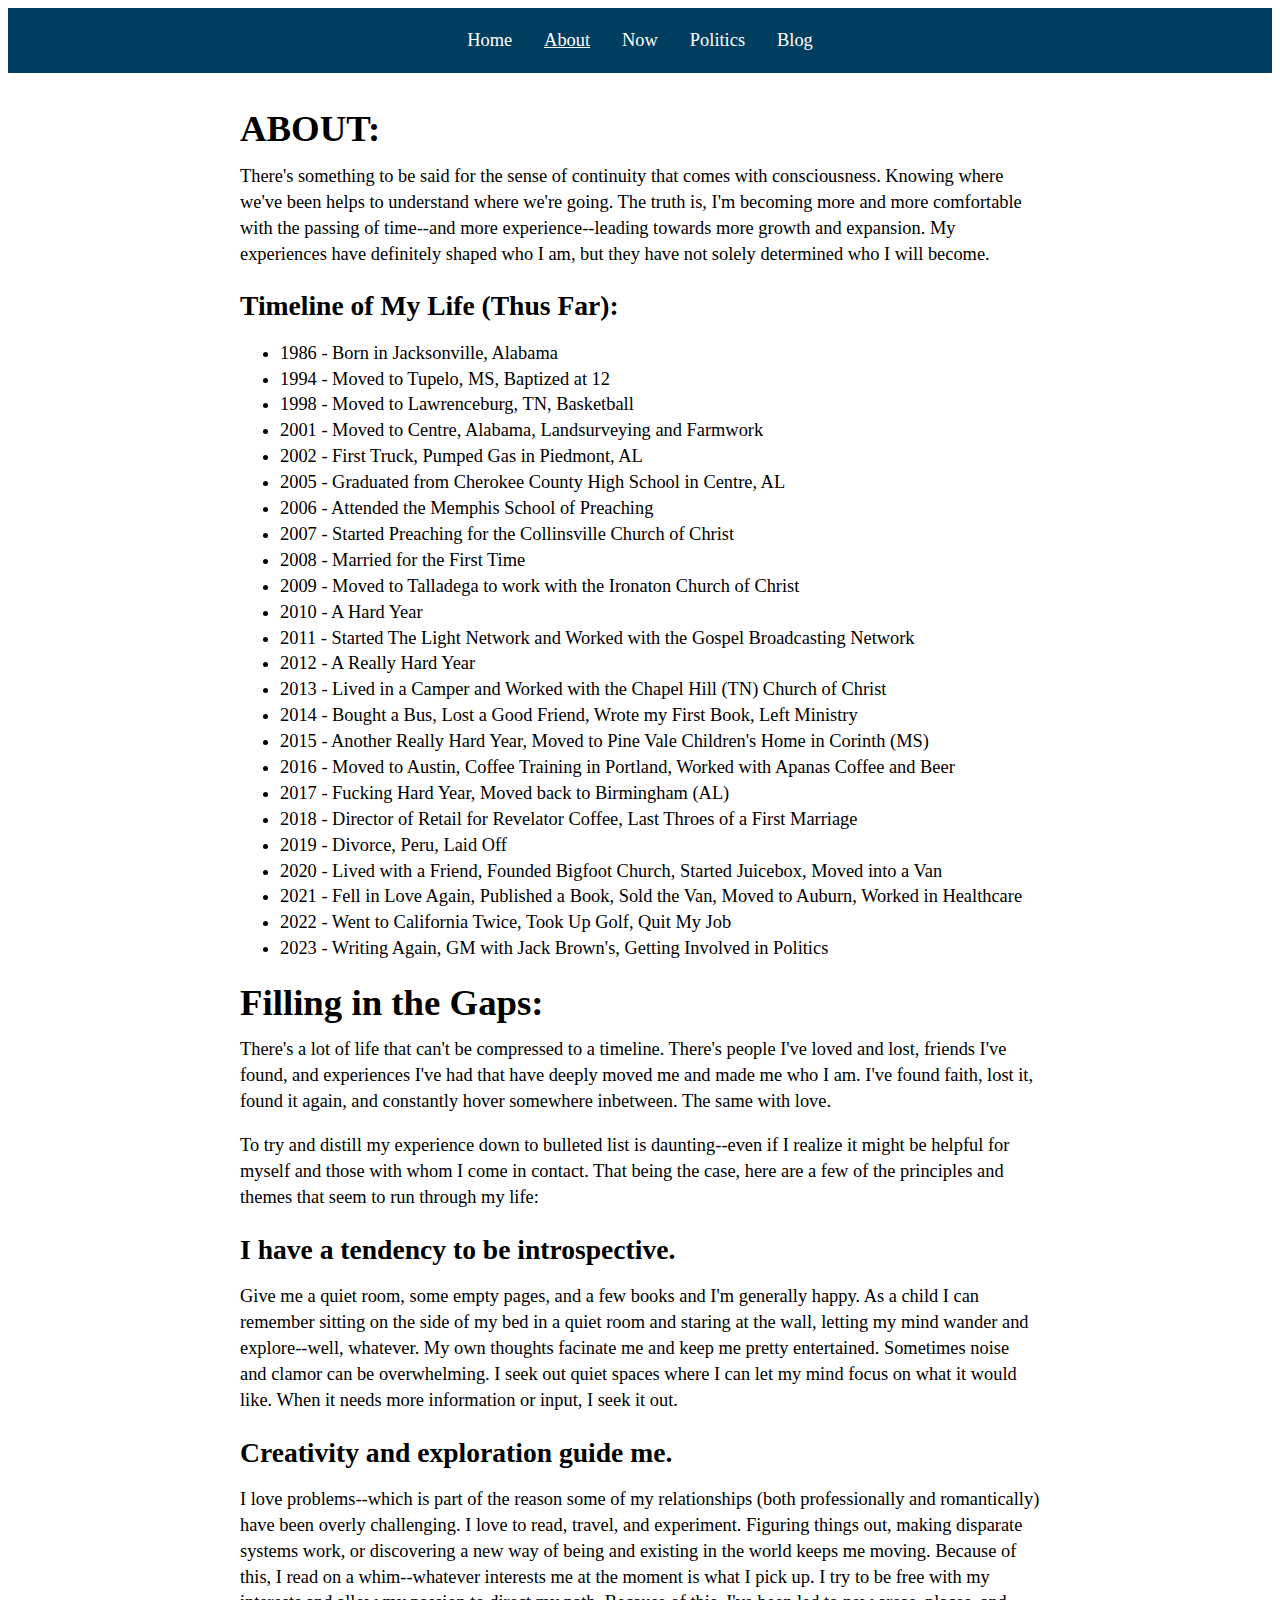
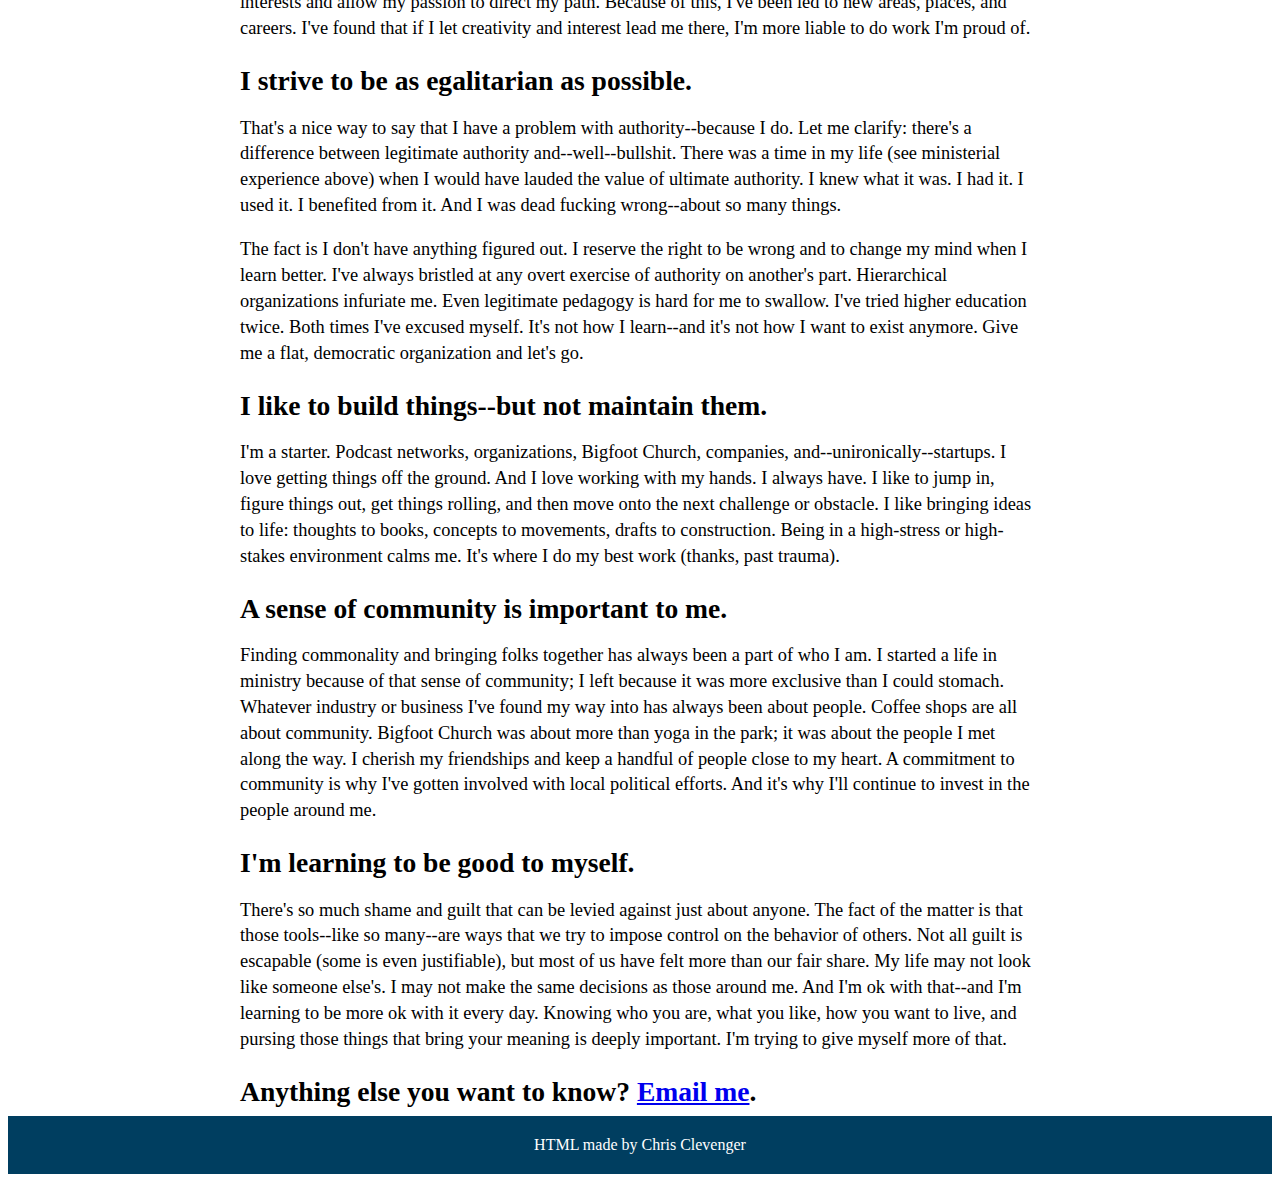
==== about.html @ 99739822 "Add initial files via upload" ====
<!DOCTYPE html>
<html lang="en">
  <head>
    <link rel="stylesheet" href="stylesheet.css">
    <meta charset="utf-8">
    <meta name="viewport" content="width=device-width, initial-scale=1">
    <title>About Chris Clevenger</title>
  </head>
  <body>
    <nav>
      <ul>
        <li><a href="/">Home</a></li>
        <li><a href="about" class="active">About</a></li>
        <li><a href="now">Now</a></li>
        <li><a href="politics">Politics</a></li>
        <li><a href="blog">Blog</a></li>
      </ul>
    </nav>
  <main><article><H1>ABOUT:</H1>
    <p>There's something to be said for the sense of continuity that comes with consciousness. Knowing where we've been helps to understand where we're going. The truth is, I'm becoming more and more comfortable with the passing of time--and more experience--leading towards more growth and expansion. My experiences have definitely shaped who I am, but they have not solely determined who I will become.</p>
    <h2>Timeline of My Life (Thus Far):</h2>
      <ul><li>1986 - Born in Jacksonville, Alabama</li>
      <li>1994 - Moved to Tupelo, MS, Baptized at 12</li>
      <li>1998 - Moved to Lawrenceburg, TN, Basketball</li>
      <li>2001 - Moved to Centre, Alabama, Landsurveying and Farmwork</li>
      <li>2002 - First Truck, Pumped Gas in Piedmont, AL</li>
      <li>2005 - Graduated from Cherokee County High School in Centre, AL</li>
      <li>2006 - Attended the Memphis School of Preaching</li>
      <li>2007 - Started Preaching for the Collinsville Church of Christ</li>
      <li>2008 - Married for the First Time</li>
      <li>2009 - Moved to Talladega to work with the Ironaton Church of Christ</li>
      <li>2010 - A Hard Year</li>
      <li>2011 - Started The Light Network and Worked with the Gospel Broadcasting Network</li>
      <li>2012 - A Really Hard Year</li>
      <li>2013 - Lived in a Camper and Worked with the Chapel Hill (TN) Church of Christ</li>
      <li>2014 - Bought a Bus, Lost a Good Friend, Wrote my First Book, Left Ministry</li>
      <li>2015 - Another Really Hard Year, Moved to Pine Vale Children's Home in Corinth (MS)</li>
      <li>2016 - Moved to Austin, Coffee Training in Portland, Worked with Apanas Coffee and Beer</li>
      <li>2017 - Fucking Hard Year, Moved back to Birmingham (AL)</li>
      <li>2018 - Director of Retail for Revelator Coffee, Last Throes of a First Marriage</li>
      <li>2019 - Divorce, Peru, Laid Off</li>
      <li>2020 - Lived with a Friend, Founded Bigfoot Church, Started Juicebox, Moved into a Van</li>
      <li>2021 - Fell in Love Again, Published a Book, Sold the Van, Moved to Auburn, Worked in Healthcare</li>
      <li>2022 - Went to California Twice, Took Up Golf, Quit My Job</li>
      <li>2023 - Writing Again, GM with Jack Brown's, Getting Involved in Politics</li></ul>
    <h1>Filling in the Gaps:</h1>
      <p>There's a lot of life that can't be compressed to a timeline. There's people I've loved and lost, friends I've found, and experiences I've had that have deeply moved me and made me who I am. I've found faith, lost it, found it again, and constantly hover somewhere inbetween. The same with love.</p>
      <p>To try and distill my experience down to bulleted list is daunting--even if I realize it might be helpful for myself and those with whom I come in contact. That being the case, here are a few of the principles and themes that seem to run through my life:</p>
      <h2>I have a tendency to be introspective.</h2>
        <p>Give me a quiet room, some empty pages, and a few books and I'm generally happy. As a child I can remember sitting on the side of my bed in a quiet room and staring at the wall, letting my mind wander and explore--well, whatever. My own thoughts facinate me and keep me pretty entertained. Sometimes noise and clamor can be overwhelming. I seek out quiet spaces where I can let my mind focus on what it would like. When it needs more information or input, I seek it out.</p>
      <h2>Creativity and exploration guide me.</h2>
        <p>I love problems--which is part of the reason some of my relationships (both professionally and romantically) have been overly challenging. I love to read, travel, and experiment. Figuring things out, making disparate systems work, or discovering a new way of being and existing in the world keeps me moving. Because of this, I read on a whim--whatever interests me at the moment is what I pick up. I try to be free with my interests and allow my passion to direct my path. Because of this, I've been led to new areas, places, and careers. I've found that if I let creativity and interest lead me there, I'm more liable to do work I'm proud of.</p>
      <h2>I strive to be as egalitarian as possible.</h2>
        <p>That's a nice way to say that I have a problem with authority--because I do. Let me clarify: there's a difference between legitimate authority and--well--bullshit. There was a time in my life (see ministerial experience above) when I would have lauded the value of ultimate authority. I knew what it was. I had it. I used it. I benefited from it. And I was dead fucking wrong--about so many things.</p><p>The fact is I don't have anything figured out. I reserve the right to be wrong and to change my mind when I learn better. I've always bristled at any overt exercise of authority on another's part. Hierarchical organizations infuriate me. Even legitimate pedagogy is hard for me to swallow. I've tried higher education twice. Both times I've excused myself. It's not how I learn--and it's not how I want to exist anymore. Give me a flat, democratic organization and let's go.</p>
      <h2>I like to build things--but not maintain them.</h2>
        <p>I'm a starter. Podcast networks, organizations, Bigfoot Church, companies, and--unironically--startups. I love getting things off the ground. And I love working with my hands. I always have. I like to jump in, figure things out, get things rolling, and then move onto the next challenge or obstacle. I like bringing ideas to life: thoughts to books, concepts to movements, drafts to construction. Being in a high-stress or high-stakes environment calms me. It's where I do my best work (thanks, past trauma). </p>
      <h2>A sense of community is important to me.</h2>
        <p>Finding commonality and bringing folks together has always been a part of who I am. I started a life in ministry because of that sense of community; I left because it was more exclusive than I could stomach. Whatever industry or business I've found my way into has always been about people. Coffee shops are all about community. Bigfoot Church was about more than yoga in the park; it was about the people I met along the way. I cherish my friendships and keep a handful of people close to my heart. A commitment to community is why I've gotten involved with local political efforts. And it's why I'll continue to invest in the people around me.</p>
      <h2>I'm learning to be good to myself.</h2>
        <p>There's so much shame and guilt that can be levied against just about anyone. The fact of the matter is that those tools--like so many--are ways that we try to impose control on the behavior of others. Not all guilt is escapable (some is even justifiable), but most of us have felt more than our fair share. My life may not look like someone else's. I may not make the same decisions as those around me. And I'm ok with that--and I'm learning to be more ok with it every day. Knowing who you are, what you like, how you want to live, and pursing those things that bring your meaning is deeply important. I'm trying to give myself more of that.</p>
      <h2>Anything else you want to know? <a href="mailto:contact@chrisclevenger.com">Email me</a>.</h2>
      </article>
  </main>
  <footer style="height:auto; background-color:#003e60;">
    <p style="color:#ffffff; padding:20px; margin:0px; text-align:center;">HTML made by Chris Clevenger</p></footer>
  </body>
</html>
---- stylesheet.css ----
/* Format navigation */
  nav {
    font-size: 1.15rem;
    line-height: 2;
    padding: 0 0 1rem 0;
    margin: 0;
  }
 nav ul {
    list-style-type: none;
    margin: 0;
    padding: 0;
    overflow: hidden;
    background-color: #003e60;  
    display: flex;
    justify-content: center;
    width:100%;
  }
  nav li {
    float: left;
  }
  nav li a {
    display: block;
    color: #ffffff;
    text-align: center;
    padding: 14px 16px;
    text-decoration: none;
  }
  nav li a:hover {
    background-color: darkgrey
  }
  nav .active {
    text-decoration: underline;
  }
  /* Format Main */
  main {
    display: flex;
    min-height: 100vh;
    flex-direction: column;
    flex: 1;
    margin: 0 auto;
    max-width: 50rem;
    padding: 0 0.5rem;
    overflow-x: hidden;
    word-break: break-word;
    overflow-wrap: break-word;
    font-size:1.15rem;
    line-height:1.618rem;
  }
  main h1,
main h2,
main h3 {
  margin-bottom: 0.5rem;
  line-height: 2rem;
}
main blockquote {
  font-style: italic;
  max-width: 40rem;
  padding-left: 1rem;
  border-left: 1px solid #003e60;
}
  /* Format Header */
  header {
    text-align: center;
    padding: 2rem 0.5rem;
    width: 100vw;
    position: relative;
    box-sizing: border-box;
    left: 50%;
    right: 50%;
    margin-left: -50vw;
    margin-right: -50vw;
  }
  .small {
    font-size: .8rem;
    color: grey;
  }
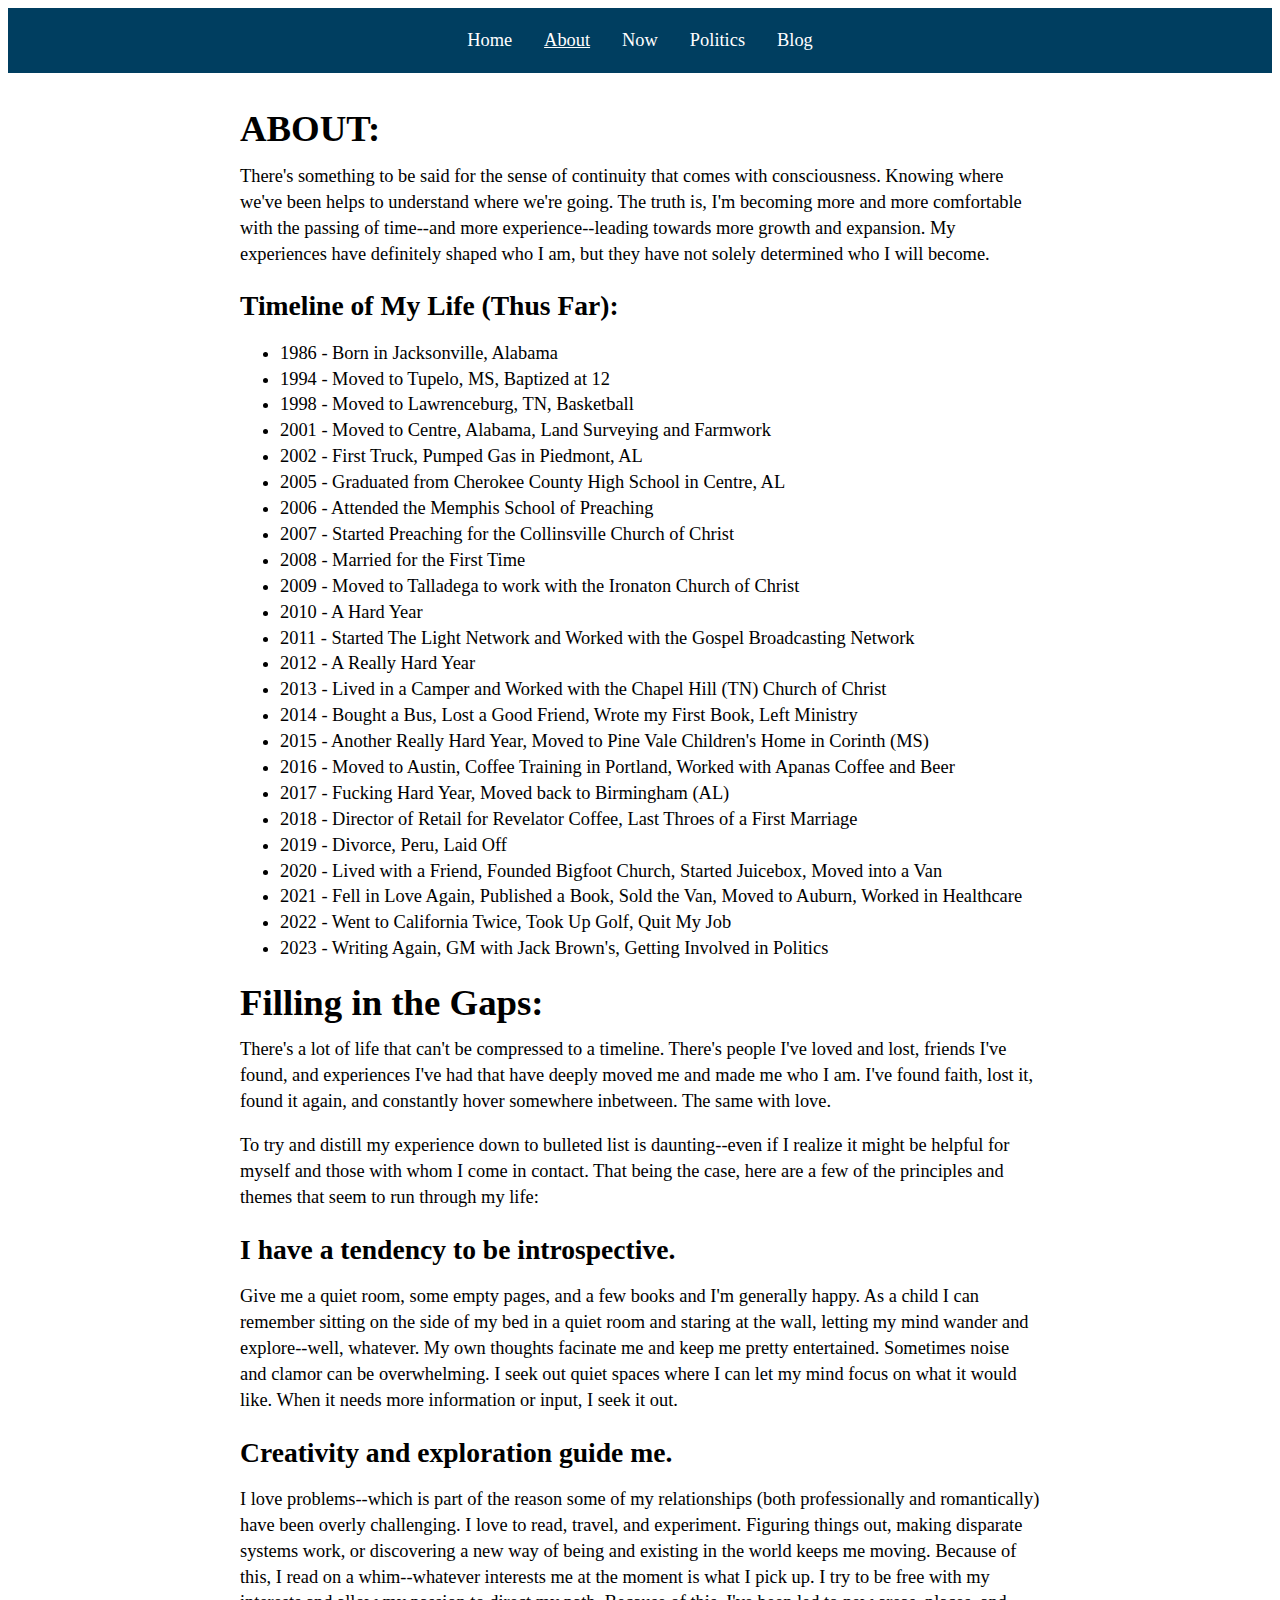
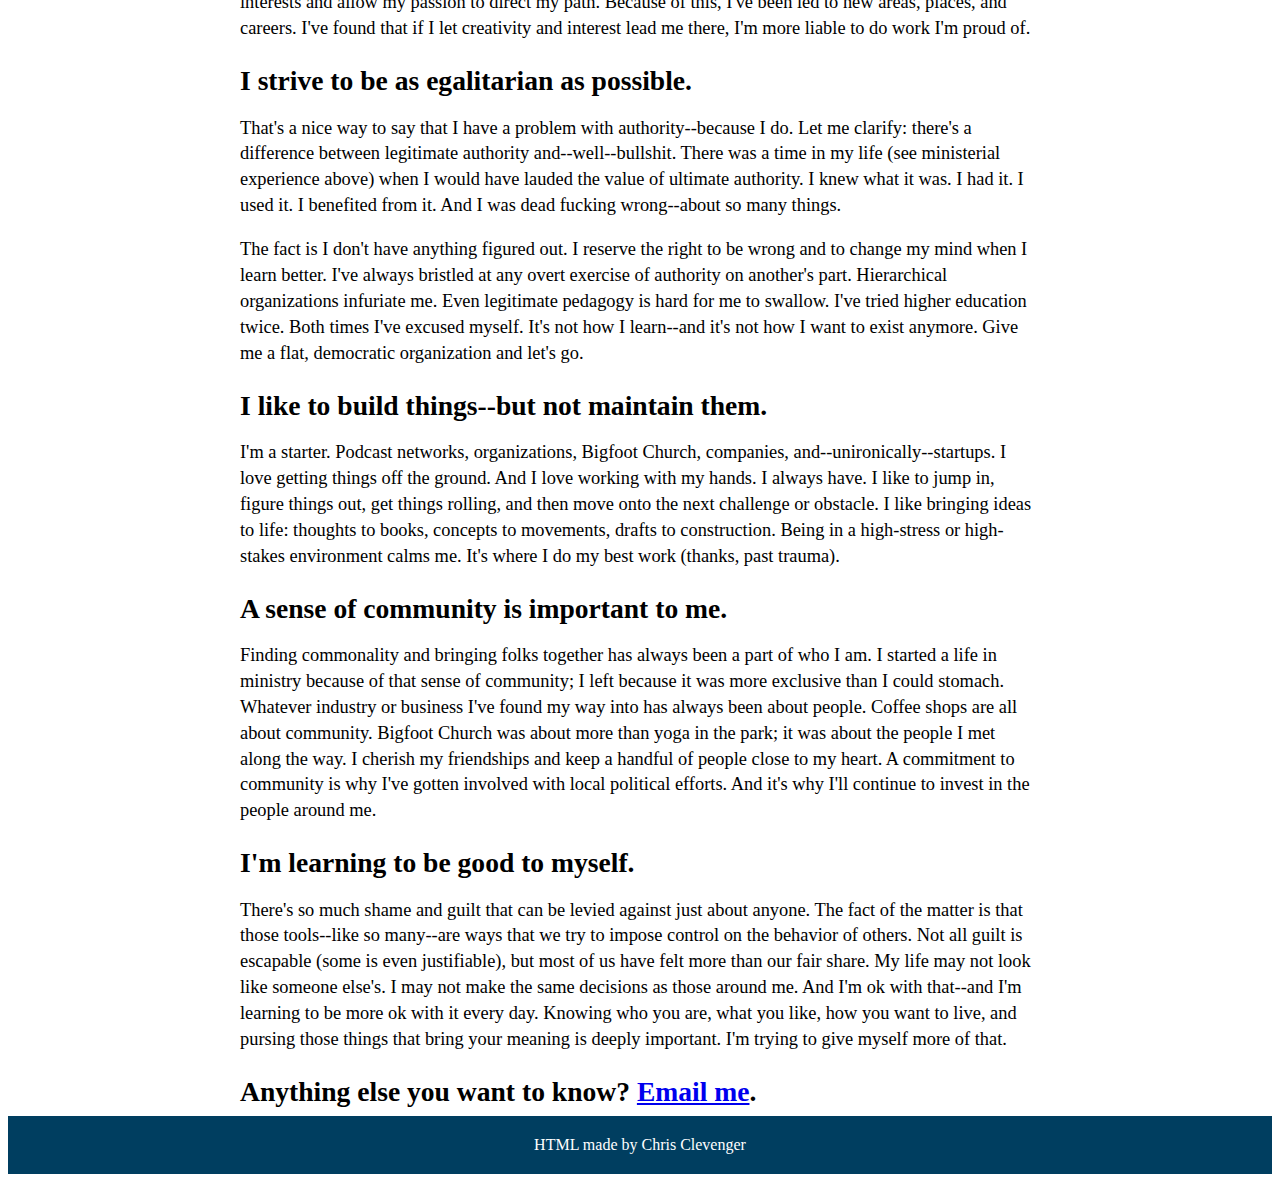
==== commit 997afa98: "Updated Now Page and Edited Index Header" ====
--- a/about.html
+++ b/about.html
@@ -22,7 +22,7 @@
       <ul><li>1986 - Born in Jacksonville, Alabama</li>
       <li>1994 - Moved to Tupelo, MS, Baptized at 12</li>
       <li>1998 - Moved to Lawrenceburg, TN, Basketball</li>
-      <li>2001 - Moved to Centre, Alabama, Landsurveying and Farmwork</li>
+      <li>2001 - Moved to Centre, Alabama, Land Surveying and Farmwork</li>
       <li>2002 - First Truck, Pumped Gas in Piedmont, AL</li>
       <li>2005 - Graduated from Cherokee County High School in Centre, AL</li>
       <li>2006 - Attended the Memphis School of Preaching</li>
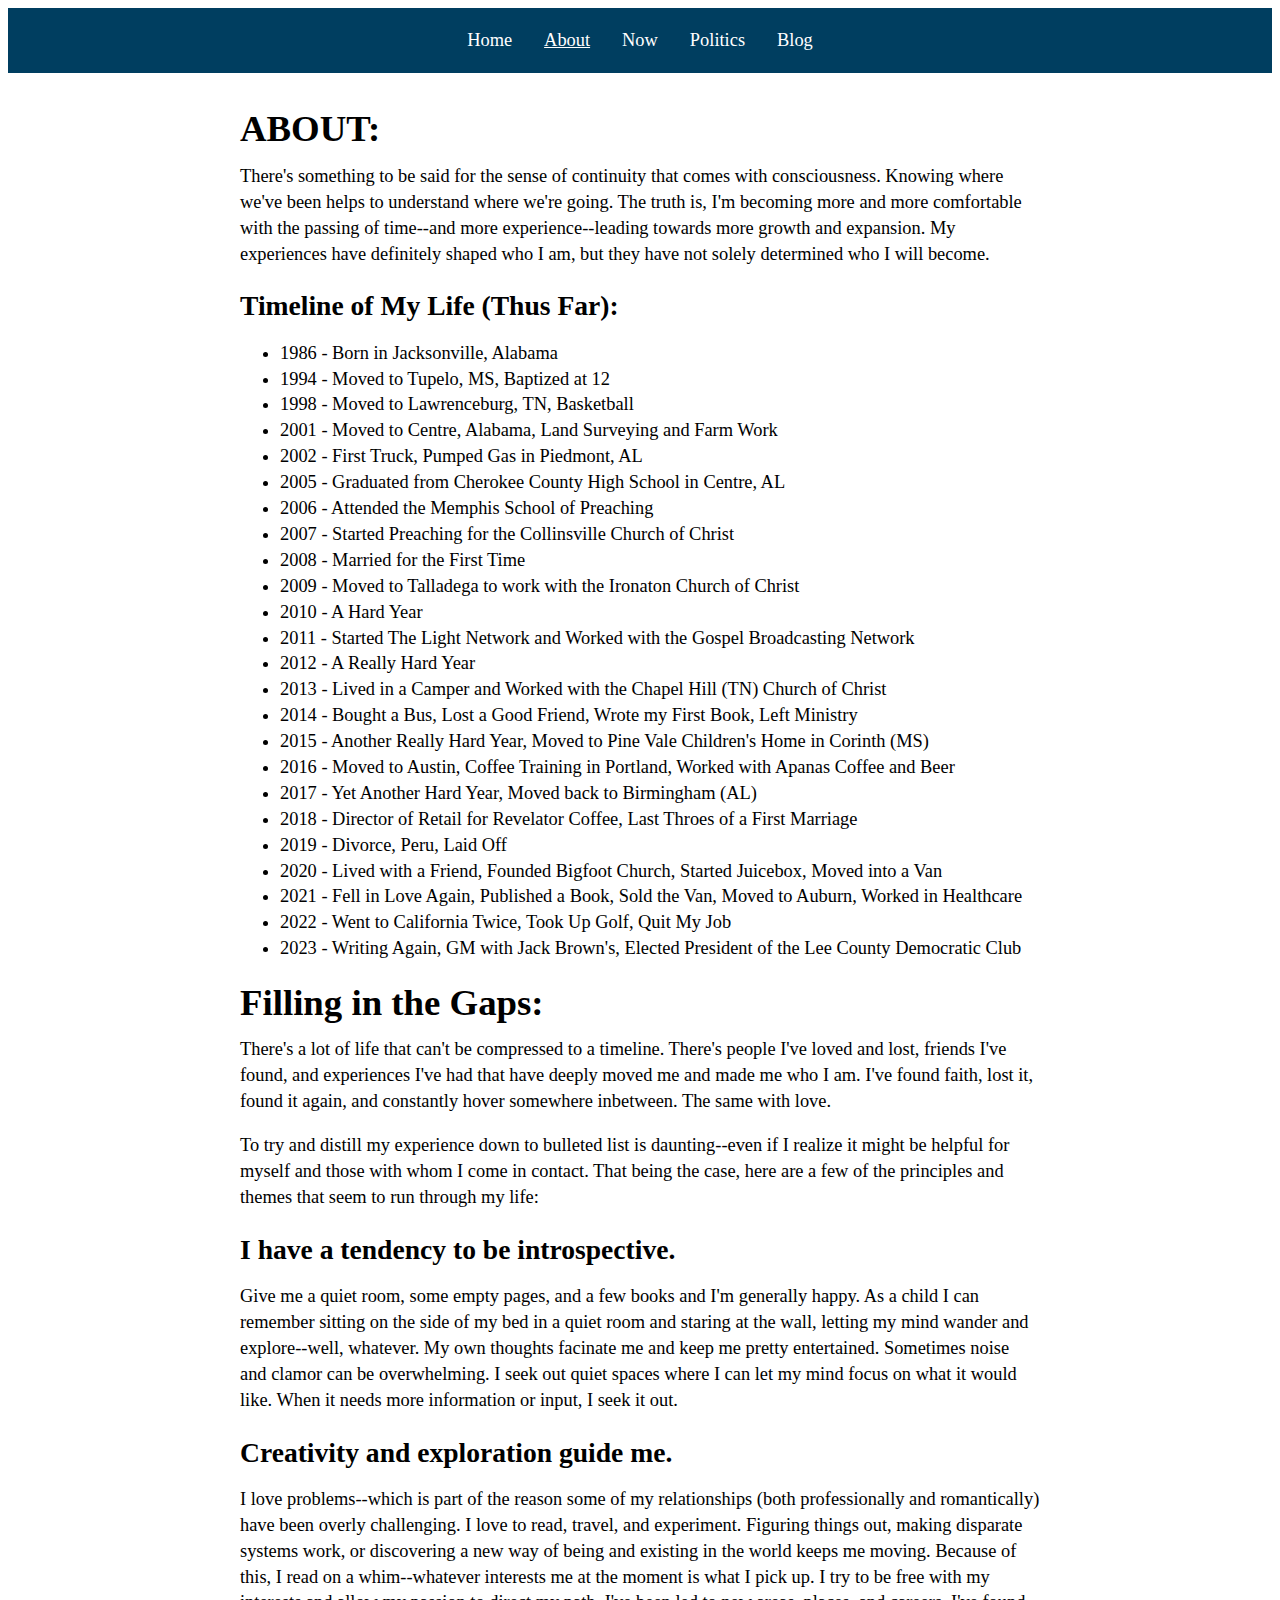
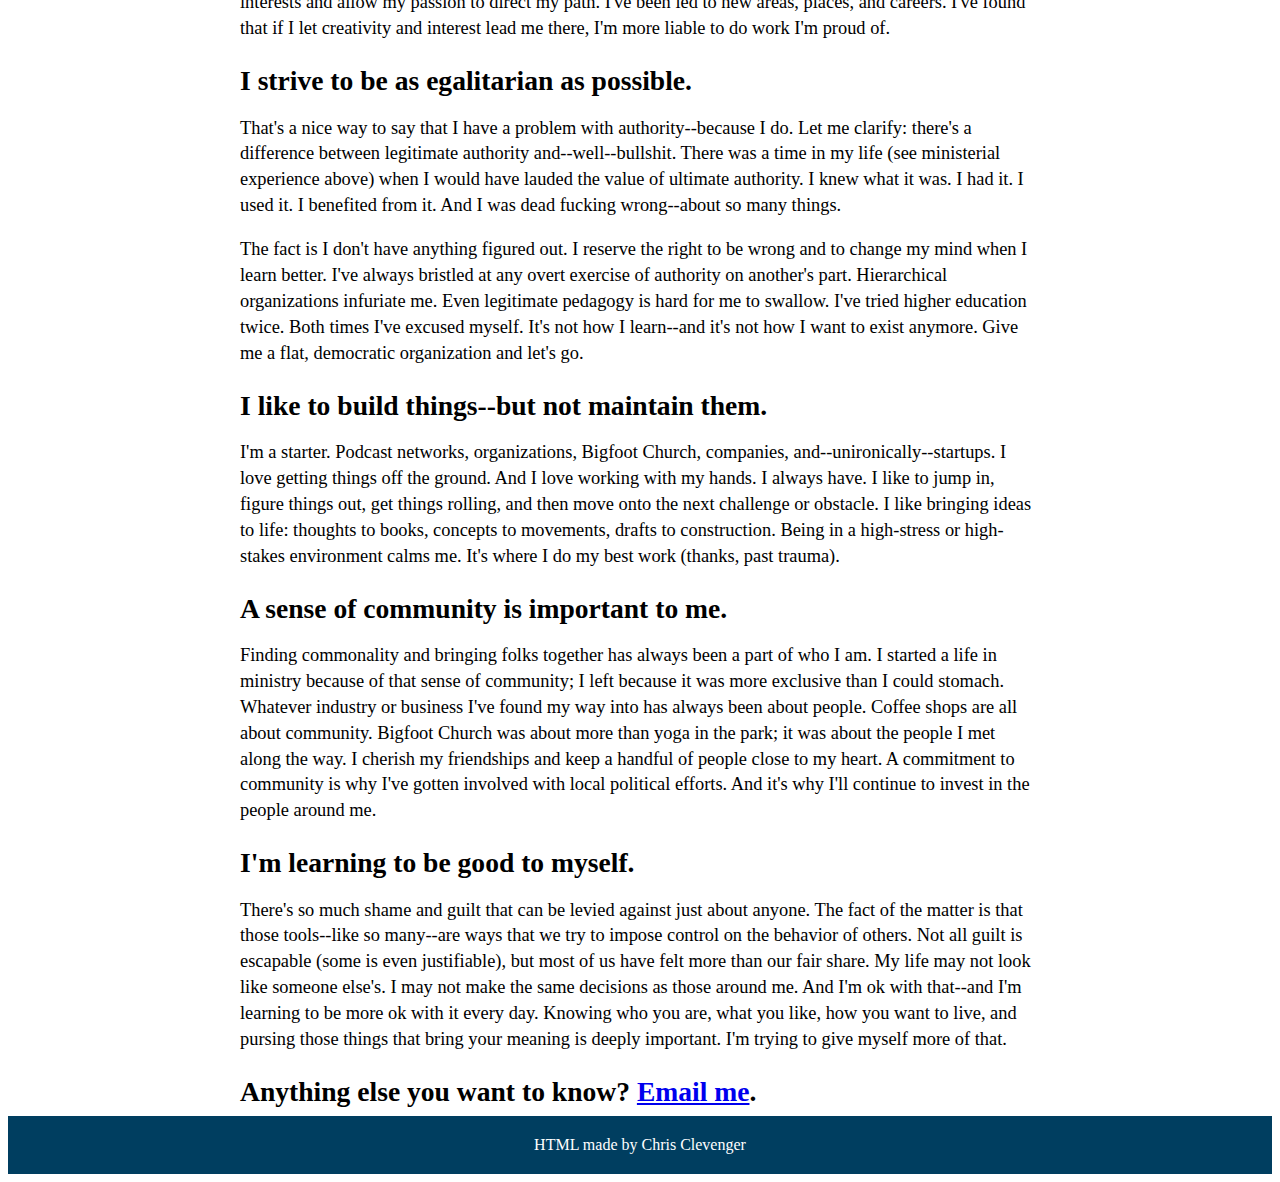
==== commit cabafc76: "Updated ABOUT and Removed Repetitive Language" ====
--- a/about.html
+++ b/about.html
@@ -22,7 +22,7 @@
       <ul><li>1986 - Born in Jacksonville, Alabama</li>
       <li>1994 - Moved to Tupelo, MS, Baptized at 12</li>
       <li>1998 - Moved to Lawrenceburg, TN, Basketball</li>
-      <li>2001 - Moved to Centre, Alabama, Land Surveying and Farmwork</li>
+      <li>2001 - Moved to Centre, Alabama, Land Surveying and Farm Work</li>
       <li>2002 - First Truck, Pumped Gas in Piedmont, AL</li>
       <li>2005 - Graduated from Cherokee County High School in Centre, AL</li>
       <li>2006 - Attended the Memphis School of Preaching</li>
@@ -36,20 +36,20 @@
       <li>2014 - Bought a Bus, Lost a Good Friend, Wrote my First Book, Left Ministry</li>
       <li>2015 - Another Really Hard Year, Moved to Pine Vale Children's Home in Corinth (MS)</li>
       <li>2016 - Moved to Austin, Coffee Training in Portland, Worked with Apanas Coffee and Beer</li>
-      <li>2017 - Fucking Hard Year, Moved back to Birmingham (AL)</li>
+      <li>2017 - Yet Another Hard Year, Moved back to Birmingham (AL)</li>
       <li>2018 - Director of Retail for Revelator Coffee, Last Throes of a First Marriage</li>
       <li>2019 - Divorce, Peru, Laid Off</li>
       <li>2020 - Lived with a Friend, Founded Bigfoot Church, Started Juicebox, Moved into a Van</li>
       <li>2021 - Fell in Love Again, Published a Book, Sold the Van, Moved to Auburn, Worked in Healthcare</li>
       <li>2022 - Went to California Twice, Took Up Golf, Quit My Job</li>
-      <li>2023 - Writing Again, GM with Jack Brown's, Getting Involved in Politics</li></ul>
+      <li>2023 - Writing Again, GM with Jack Brown's, Elected President of the Lee County Democratic Club</li></ul>
     <h1>Filling in the Gaps:</h1>
       <p>There's a lot of life that can't be compressed to a timeline. There's people I've loved and lost, friends I've found, and experiences I've had that have deeply moved me and made me who I am. I've found faith, lost it, found it again, and constantly hover somewhere inbetween. The same with love.</p>
       <p>To try and distill my experience down to bulleted list is daunting--even if I realize it might be helpful for myself and those with whom I come in contact. That being the case, here are a few of the principles and themes that seem to run through my life:</p>
       <h2>I have a tendency to be introspective.</h2>
         <p>Give me a quiet room, some empty pages, and a few books and I'm generally happy. As a child I can remember sitting on the side of my bed in a quiet room and staring at the wall, letting my mind wander and explore--well, whatever. My own thoughts facinate me and keep me pretty entertained. Sometimes noise and clamor can be overwhelming. I seek out quiet spaces where I can let my mind focus on what it would like. When it needs more information or input, I seek it out.</p>
       <h2>Creativity and exploration guide me.</h2>
-        <p>I love problems--which is part of the reason some of my relationships (both professionally and romantically) have been overly challenging. I love to read, travel, and experiment. Figuring things out, making disparate systems work, or discovering a new way of being and existing in the world keeps me moving. Because of this, I read on a whim--whatever interests me at the moment is what I pick up. I try to be free with my interests and allow my passion to direct my path. Because of this, I've been led to new areas, places, and careers. I've found that if I let creativity and interest lead me there, I'm more liable to do work I'm proud of.</p>
+        <p>I love problems--which is part of the reason some of my relationships (both professionally and romantically) have been overly challenging. I love to read, travel, and experiment. Figuring things out, making disparate systems work, or discovering a new way of being and existing in the world keeps me moving. Because of this, I read on a whim--whatever interests me at the moment is what I pick up. I try to be free with my interests and allow my passion to direct my path. I've been led to new areas, places, and careers. I've found that if I let creativity and interest lead me there, I'm more liable to do work I'm proud of.</p>
       <h2>I strive to be as egalitarian as possible.</h2>
         <p>That's a nice way to say that I have a problem with authority--because I do. Let me clarify: there's a difference between legitimate authority and--well--bullshit. There was a time in my life (see ministerial experience above) when I would have lauded the value of ultimate authority. I knew what it was. I had it. I used it. I benefited from it. And I was dead fucking wrong--about so many things.</p><p>The fact is I don't have anything figured out. I reserve the right to be wrong and to change my mind when I learn better. I've always bristled at any overt exercise of authority on another's part. Hierarchical organizations infuriate me. Even legitimate pedagogy is hard for me to swallow. I've tried higher education twice. Both times I've excused myself. It's not how I learn--and it's not how I want to exist anymore. Give me a flat, democratic organization and let's go.</p>
       <h2>I like to build things--but not maintain them.</h2>
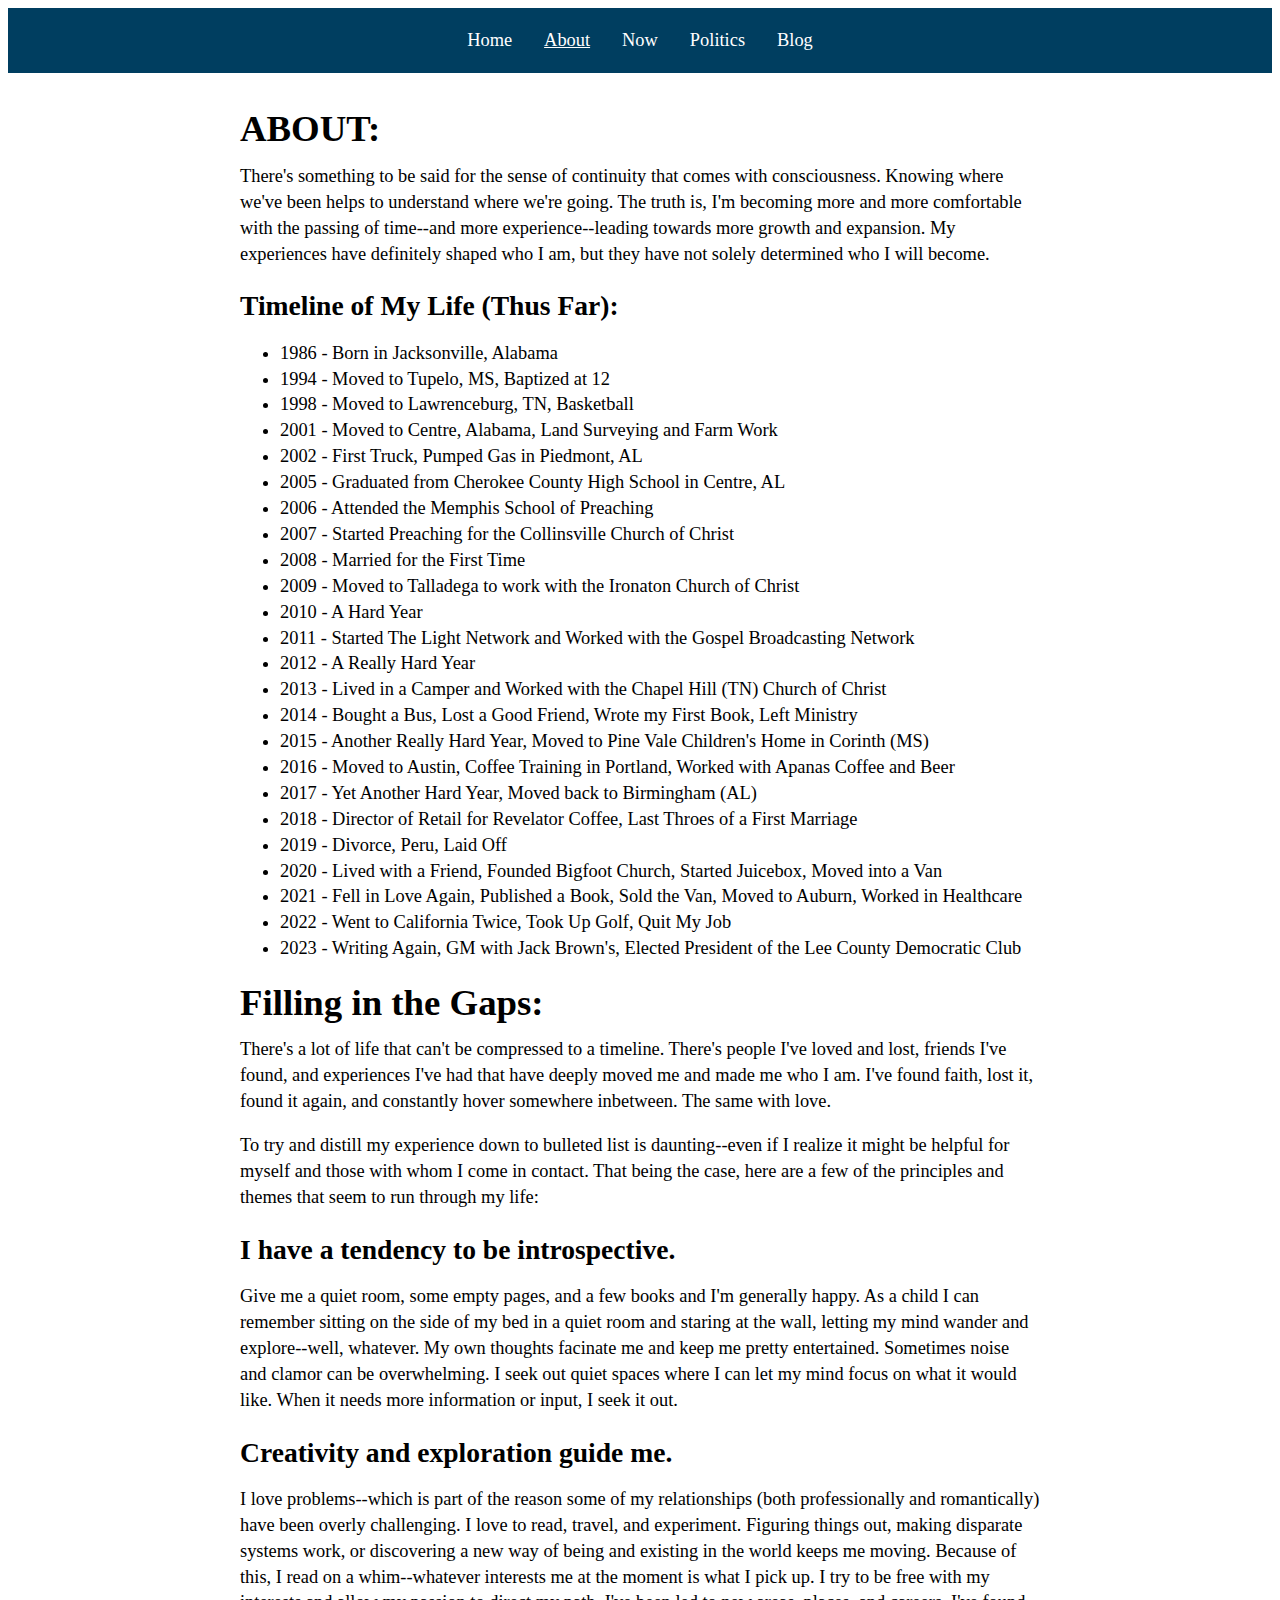
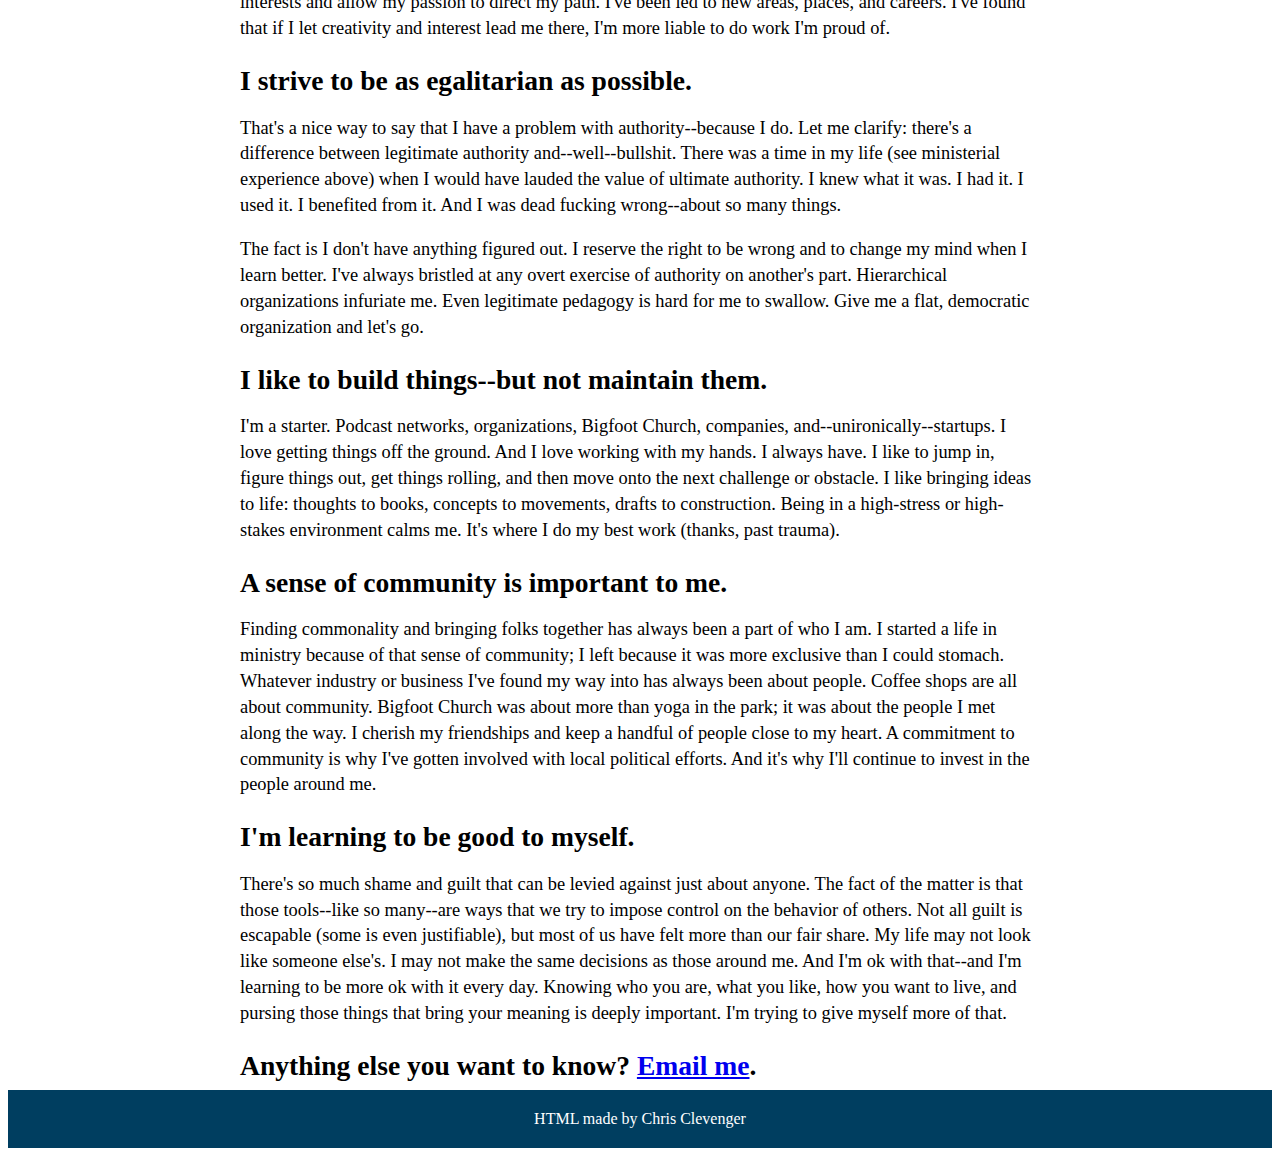
==== commit 48cc9d95: "Updated Now and About Pages December 2023" ====
--- a/about.html
+++ b/about.html
@@ -51,7 +51,8 @@
       <h2>Creativity and exploration guide me.</h2>
         <p>I love problems--which is part of the reason some of my relationships (both professionally and romantically) have been overly challenging. I love to read, travel, and experiment. Figuring things out, making disparate systems work, or discovering a new way of being and existing in the world keeps me moving. Because of this, I read on a whim--whatever interests me at the moment is what I pick up. I try to be free with my interests and allow my passion to direct my path. I've been led to new areas, places, and careers. I've found that if I let creativity and interest lead me there, I'm more liable to do work I'm proud of.</p>
       <h2>I strive to be as egalitarian as possible.</h2>
-        <p>That's a nice way to say that I have a problem with authority--because I do. Let me clarify: there's a difference between legitimate authority and--well--bullshit. There was a time in my life (see ministerial experience above) when I would have lauded the value of ultimate authority. I knew what it was. I had it. I used it. I benefited from it. And I was dead fucking wrong--about so many things.</p><p>The fact is I don't have anything figured out. I reserve the right to be wrong and to change my mind when I learn better. I've always bristled at any overt exercise of authority on another's part. Hierarchical organizations infuriate me. Even legitimate pedagogy is hard for me to swallow. I've tried higher education twice. Both times I've excused myself. It's not how I learn--and it's not how I want to exist anymore. Give me a flat, democratic organization and let's go.</p>
+        <p>That's a nice way to say that I have a problem with authority--because I do. Let me clarify: there's a difference between legitimate authority and--well--bullshit. There was a time in my life (see ministerial experience above) when I would have lauded the value of ultimate authority. I knew what it was. I had it. I used it. I benefited from it. And I was dead fucking wrong--about so many things.</p>
+        <p>The fact is I don't have anything figured out. I reserve the right to be wrong and to change my mind when I learn better. I've always bristled at any overt exercise of authority on another's part. Hierarchical organizations infuriate me. Even legitimate pedagogy is hard for me to swallow. Give me a flat, democratic organization and let's go.</p>
       <h2>I like to build things--but not maintain them.</h2>
         <p>I'm a starter. Podcast networks, organizations, Bigfoot Church, companies, and--unironically--startups. I love getting things off the ground. And I love working with my hands. I always have. I like to jump in, figure things out, get things rolling, and then move onto the next challenge or obstacle. I like bringing ideas to life: thoughts to books, concepts to movements, drafts to construction. Being in a high-stress or high-stakes environment calms me. It's where I do my best work (thanks, past trauma). </p>
       <h2>A sense of community is important to me.</h2>
--- a/stylesheet.css
+++ b/stylesheet.css
@@ -59,6 +59,11 @@
   padding-left: 1rem;
   border-left: 1px solid #003e60;
 }
+.centered-image {
+  display: flex;
+    justify-content: center; /* Horizontally center the image */
+    align-items: center; /* Vertically center the image */
+}
   /* Format Header */
   header {
     text-align: center;
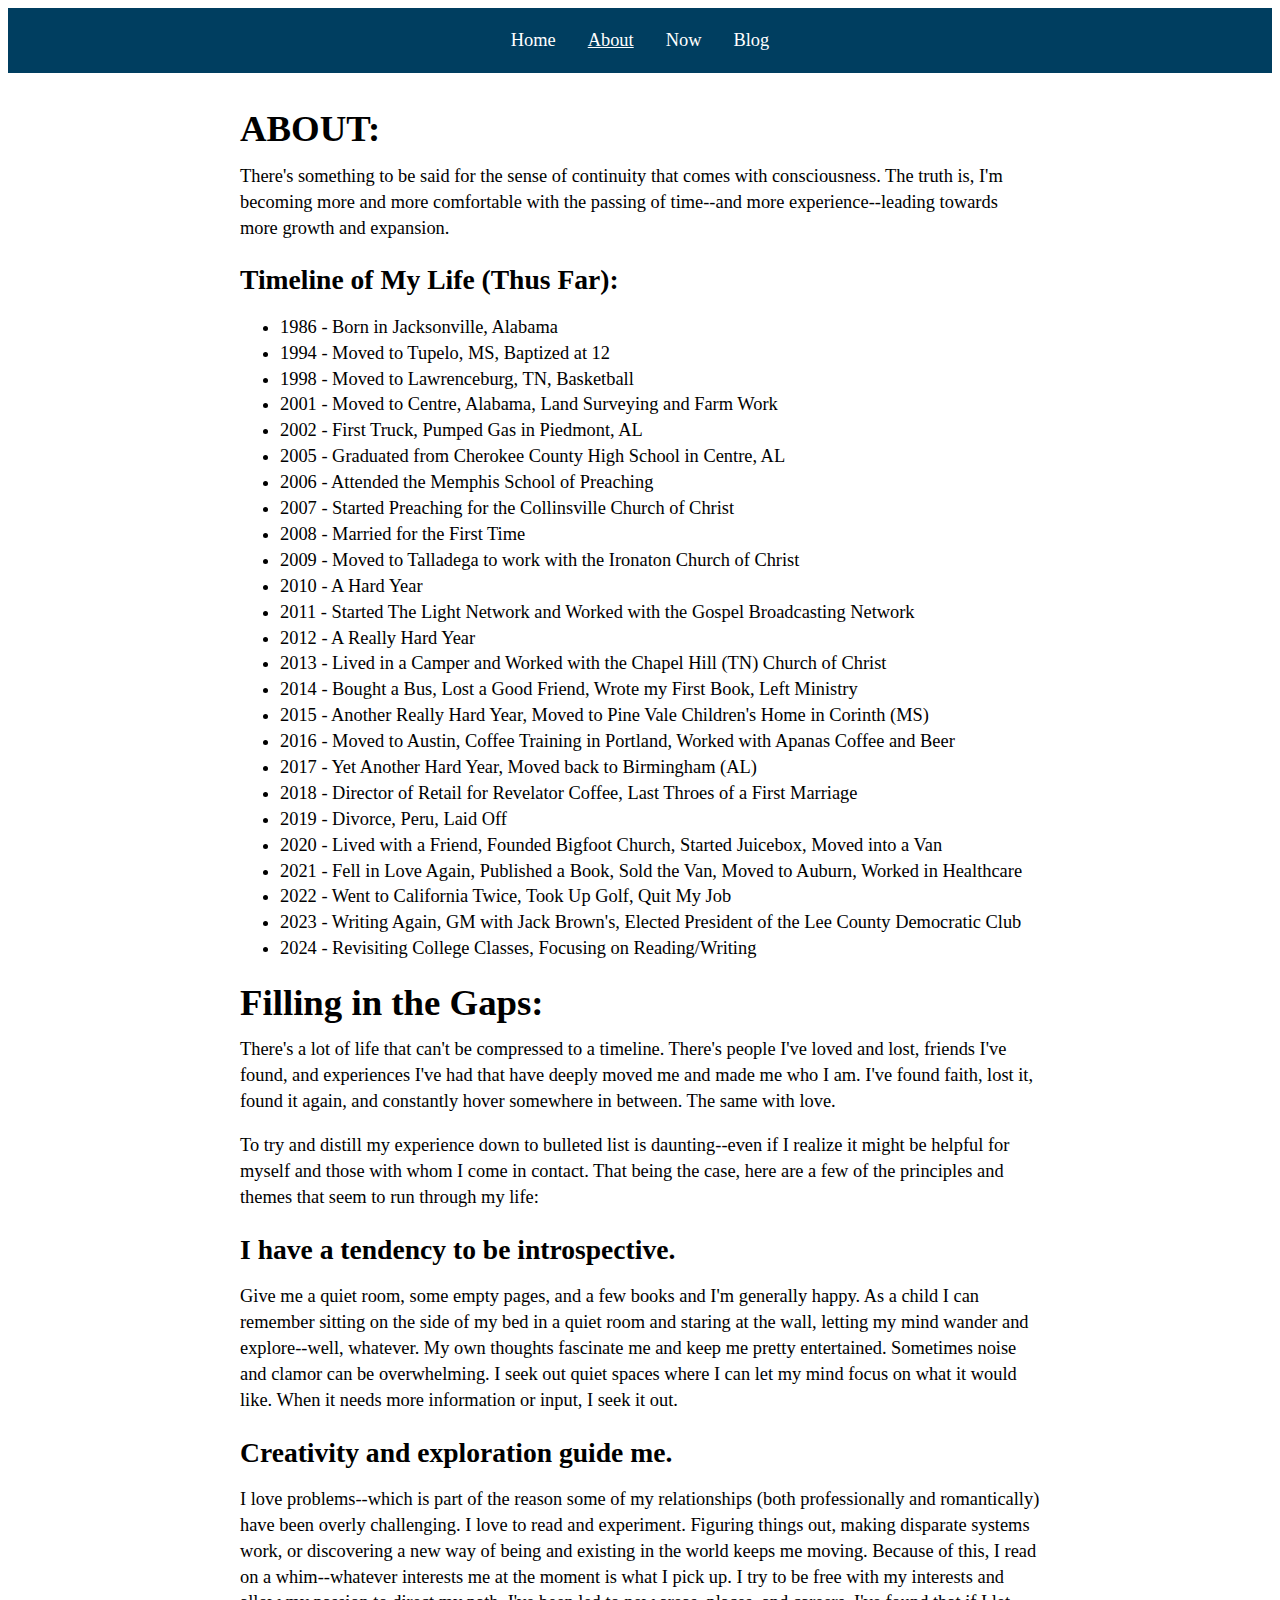
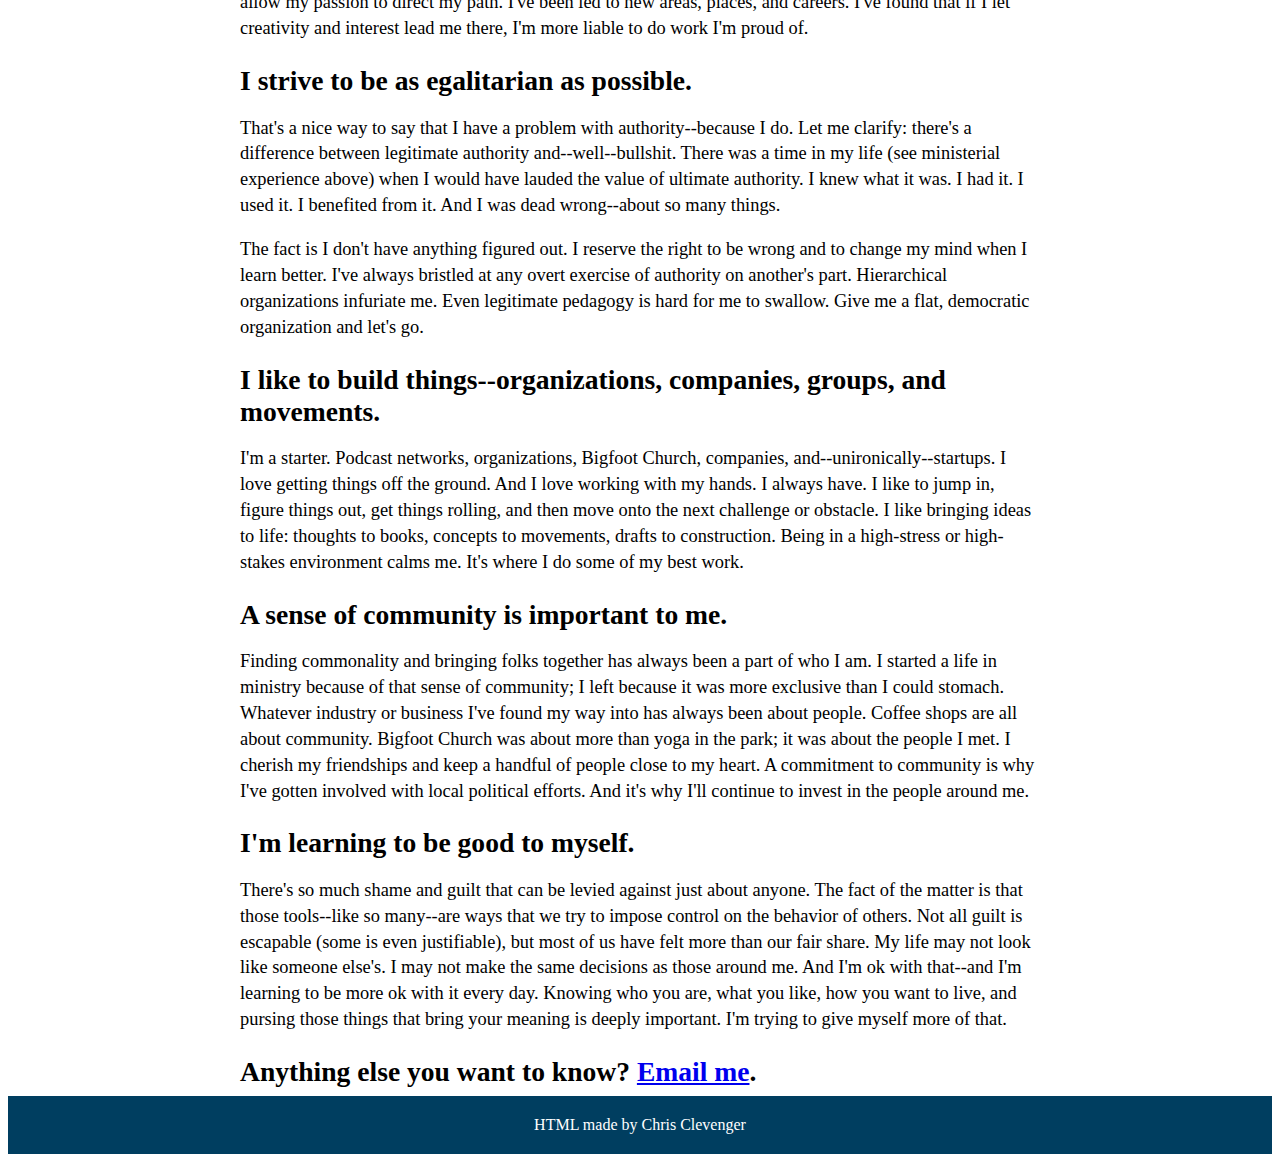
==== commit 6eafe1f3: "Updated index, now, and about, removed politics" ====
--- a/about.html
+++ b/about.html
@@ -12,12 +12,11 @@
         <li><a href="/">Home</a></li>
         <li><a href="about" class="active">About</a></li>
         <li><a href="now">Now</a></li>
-        <li><a href="politics">Politics</a></li>
         <li><a href="blog">Blog</a></li>
       </ul>
     </nav>
   <main><article><H1>ABOUT:</H1>
-    <p>There's something to be said for the sense of continuity that comes with consciousness. Knowing where we've been helps to understand where we're going. The truth is, I'm becoming more and more comfortable with the passing of time--and more experience--leading towards more growth and expansion. My experiences have definitely shaped who I am, but they have not solely determined who I will become.</p>
+    <p>There's something to be said for the sense of continuity that comes with consciousness. The truth is, I'm becoming more and more comfortable with the passing of time--and more experience--leading towards more growth and expansion.</p>
     <h2>Timeline of My Life (Thus Far):</h2>
       <ul><li>1986 - Born in Jacksonville, Alabama</li>
       <li>1994 - Moved to Tupelo, MS, Baptized at 12</li>
@@ -42,21 +41,22 @@
       <li>2020 - Lived with a Friend, Founded Bigfoot Church, Started Juicebox, Moved into a Van</li>
       <li>2021 - Fell in Love Again, Published a Book, Sold the Van, Moved to Auburn, Worked in Healthcare</li>
       <li>2022 - Went to California Twice, Took Up Golf, Quit My Job</li>
-      <li>2023 - Writing Again, GM with Jack Brown's, Elected President of the Lee County Democratic Club</li></ul>
+      <li>2023 - Writing Again, GM with Jack Brown's, Elected President of the Lee County Democratic Club</li>
+      <li>2024 - Revisiting College Classes, Focusing on Reading/Writing</li></ul>
     <h1>Filling in the Gaps:</h1>
-      <p>There's a lot of life that can't be compressed to a timeline. There's people I've loved and lost, friends I've found, and experiences I've had that have deeply moved me and made me who I am. I've found faith, lost it, found it again, and constantly hover somewhere inbetween. The same with love.</p>
+      <p>There's a lot of life that can't be compressed to a timeline. There's people I've loved and lost, friends I've found, and experiences I've had that have deeply moved me and made me who I am. I've found faith, lost it, found it again, and constantly hover somewhere in between. The same with love.</p>
       <p>To try and distill my experience down to bulleted list is daunting--even if I realize it might be helpful for myself and those with whom I come in contact. That being the case, here are a few of the principles and themes that seem to run through my life:</p>
       <h2>I have a tendency to be introspective.</h2>
-        <p>Give me a quiet room, some empty pages, and a few books and I'm generally happy. As a child I can remember sitting on the side of my bed in a quiet room and staring at the wall, letting my mind wander and explore--well, whatever. My own thoughts facinate me and keep me pretty entertained. Sometimes noise and clamor can be overwhelming. I seek out quiet spaces where I can let my mind focus on what it would like. When it needs more information or input, I seek it out.</p>
+        <p>Give me a quiet room, some empty pages, and a few books and I'm generally happy. As a child I can remember sitting on the side of my bed in a quiet room and staring at the wall, letting my mind wander and explore--well, whatever. My own thoughts fascinate me and keep me pretty entertained. Sometimes noise and clamor can be overwhelming. I seek out quiet spaces where I can let my mind focus on what it would like. When it needs more information or input, I seek it out.</p>
       <h2>Creativity and exploration guide me.</h2>
-        <p>I love problems--which is part of the reason some of my relationships (both professionally and romantically) have been overly challenging. I love to read, travel, and experiment. Figuring things out, making disparate systems work, or discovering a new way of being and existing in the world keeps me moving. Because of this, I read on a whim--whatever interests me at the moment is what I pick up. I try to be free with my interests and allow my passion to direct my path. I've been led to new areas, places, and careers. I've found that if I let creativity and interest lead me there, I'm more liable to do work I'm proud of.</p>
+        <p>I love problems--which is part of the reason some of my relationships (both professionally and romantically) have been overly challenging. I love to read and experiment. Figuring things out, making disparate systems work, or discovering a new way of being and existing in the world keeps me moving. Because of this, I read on a whim--whatever interests me at the moment is what I pick up. I try to be free with my interests and allow my passion to direct my path. I've been led to new areas, places, and careers. I've found that if I let creativity and interest lead me there, I'm more liable to do work I'm proud of.</p>
       <h2>I strive to be as egalitarian as possible.</h2>
-        <p>That's a nice way to say that I have a problem with authority--because I do. Let me clarify: there's a difference between legitimate authority and--well--bullshit. There was a time in my life (see ministerial experience above) when I would have lauded the value of ultimate authority. I knew what it was. I had it. I used it. I benefited from it. And I was dead fucking wrong--about so many things.</p>
+        <p>That's a nice way to say that I have a problem with authority--because I do. Let me clarify: there's a difference between legitimate authority and--well--bullshit. There was a time in my life (see ministerial experience above) when I would have lauded the value of ultimate authority. I knew what it was. I had it. I used it. I benefited from it. And I was dead wrong--about so many things.</p>
         <p>The fact is I don't have anything figured out. I reserve the right to be wrong and to change my mind when I learn better. I've always bristled at any overt exercise of authority on another's part. Hierarchical organizations infuriate me. Even legitimate pedagogy is hard for me to swallow. Give me a flat, democratic organization and let's go.</p>
-      <h2>I like to build things--but not maintain them.</h2>
-        <p>I'm a starter. Podcast networks, organizations, Bigfoot Church, companies, and--unironically--startups. I love getting things off the ground. And I love working with my hands. I always have. I like to jump in, figure things out, get things rolling, and then move onto the next challenge or obstacle. I like bringing ideas to life: thoughts to books, concepts to movements, drafts to construction. Being in a high-stress or high-stakes environment calms me. It's where I do my best work (thanks, past trauma). </p>
+      <h2>I like to build things--organizations, companies, groups, and movements.</h2>
+        <p>I'm a starter. Podcast networks, organizations, Bigfoot Church, companies, and--unironically--startups. I love getting things off the ground. And I love working with my hands. I always have. I like to jump in, figure things out, get things rolling, and then move onto the next challenge or obstacle. I like bringing ideas to life: thoughts to books, concepts to movements, drafts to construction. Being in a high-stress or high-stakes environment calms me. It's where I do some of my best work. </p>
       <h2>A sense of community is important to me.</h2>
-        <p>Finding commonality and bringing folks together has always been a part of who I am. I started a life in ministry because of that sense of community; I left because it was more exclusive than I could stomach. Whatever industry or business I've found my way into has always been about people. Coffee shops are all about community. Bigfoot Church was about more than yoga in the park; it was about the people I met along the way. I cherish my friendships and keep a handful of people close to my heart. A commitment to community is why I've gotten involved with local political efforts. And it's why I'll continue to invest in the people around me.</p>
+        <p>Finding commonality and bringing folks together has always been a part of who I am. I started a life in ministry because of that sense of community; I left because it was more exclusive than I could stomach. Whatever industry or business I've found my way into has always been about people. Coffee shops are all about community. Bigfoot Church was about more than yoga in the park; it was about the people I met. I cherish my friendships and keep a handful of people close to my heart. A commitment to community is why I've gotten involved with local political efforts. And it's why I'll continue to invest in the people around me.</p>
       <h2>I'm learning to be good to myself.</h2>
         <p>There's so much shame and guilt that can be levied against just about anyone. The fact of the matter is that those tools--like so many--are ways that we try to impose control on the behavior of others. Not all guilt is escapable (some is even justifiable), but most of us have felt more than our fair share. My life may not look like someone else's. I may not make the same decisions as those around me. And I'm ok with that--and I'm learning to be more ok with it every day. Knowing who you are, what you like, how you want to live, and pursing those things that bring your meaning is deeply important. I'm trying to give myself more of that.</p>
       <h2>Anything else you want to know? <a href="mailto:contact@chrisclevenger.com">Email me</a>.</h2>
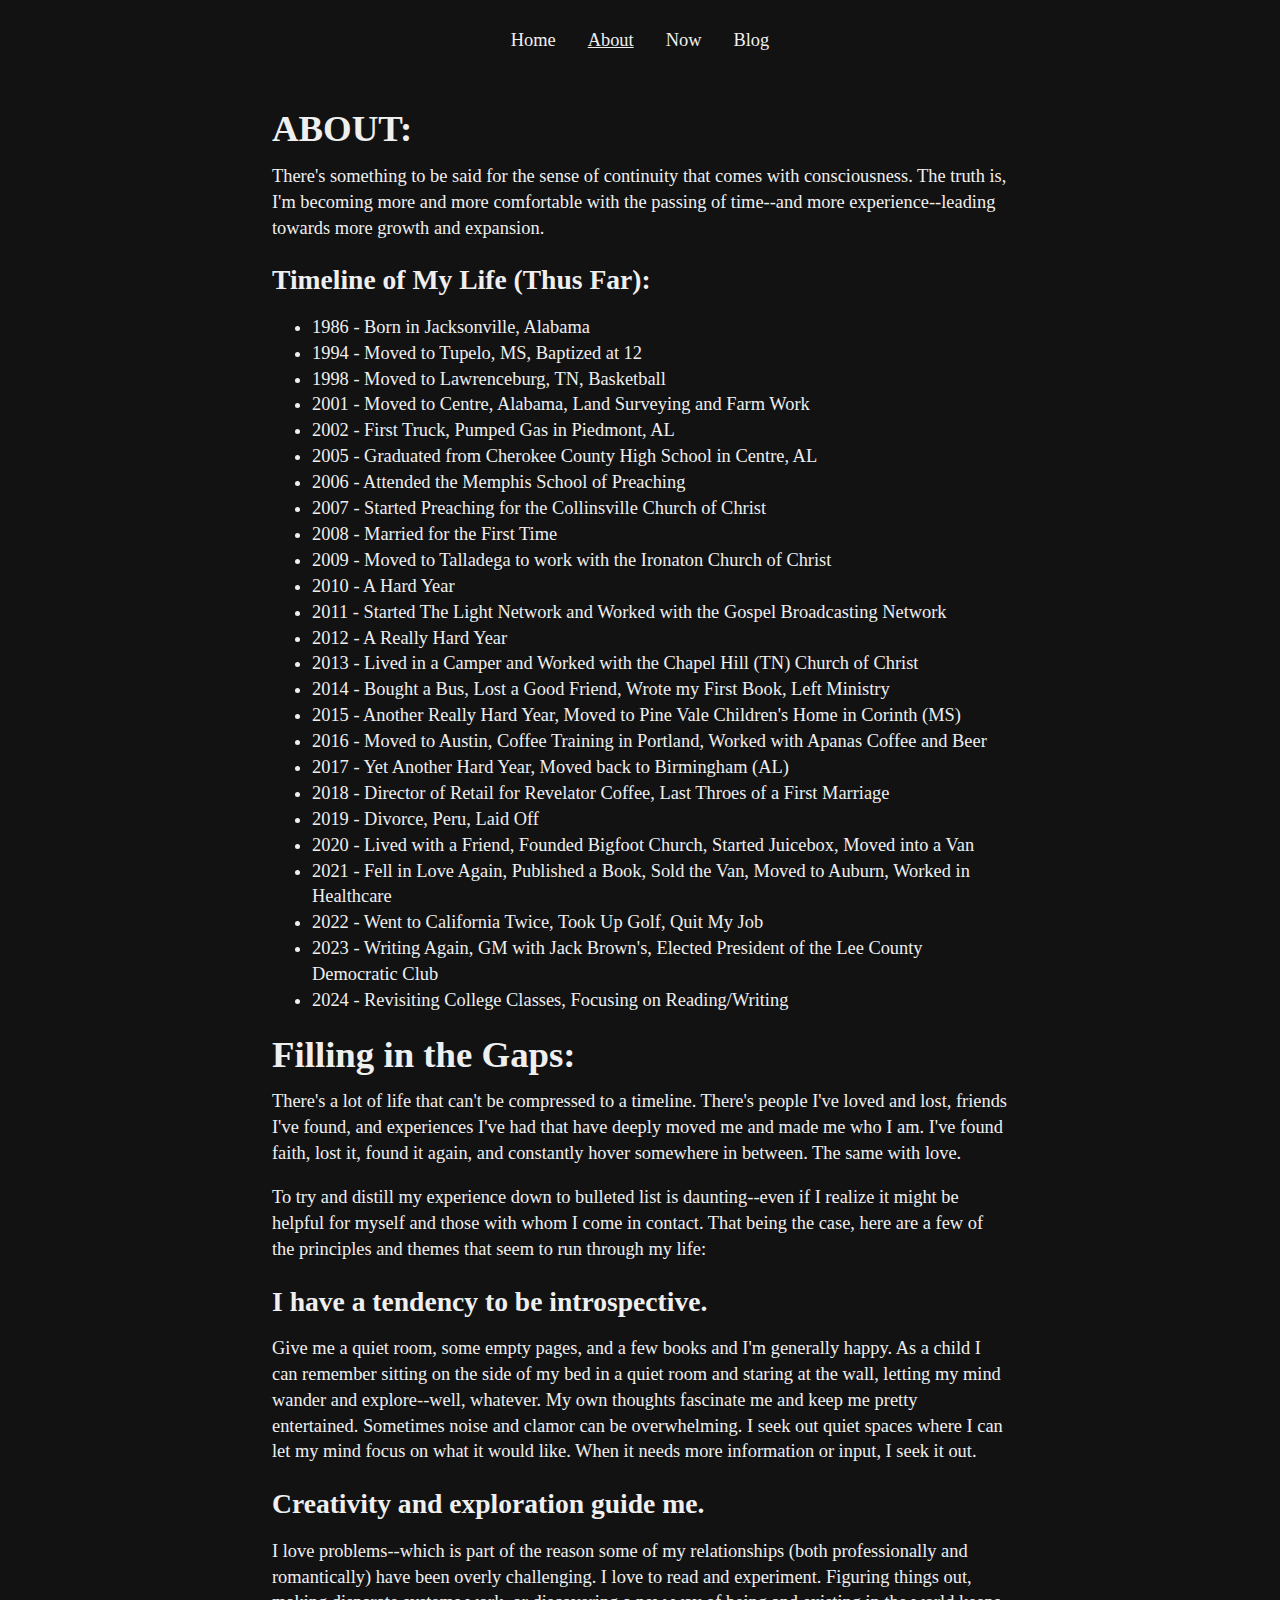
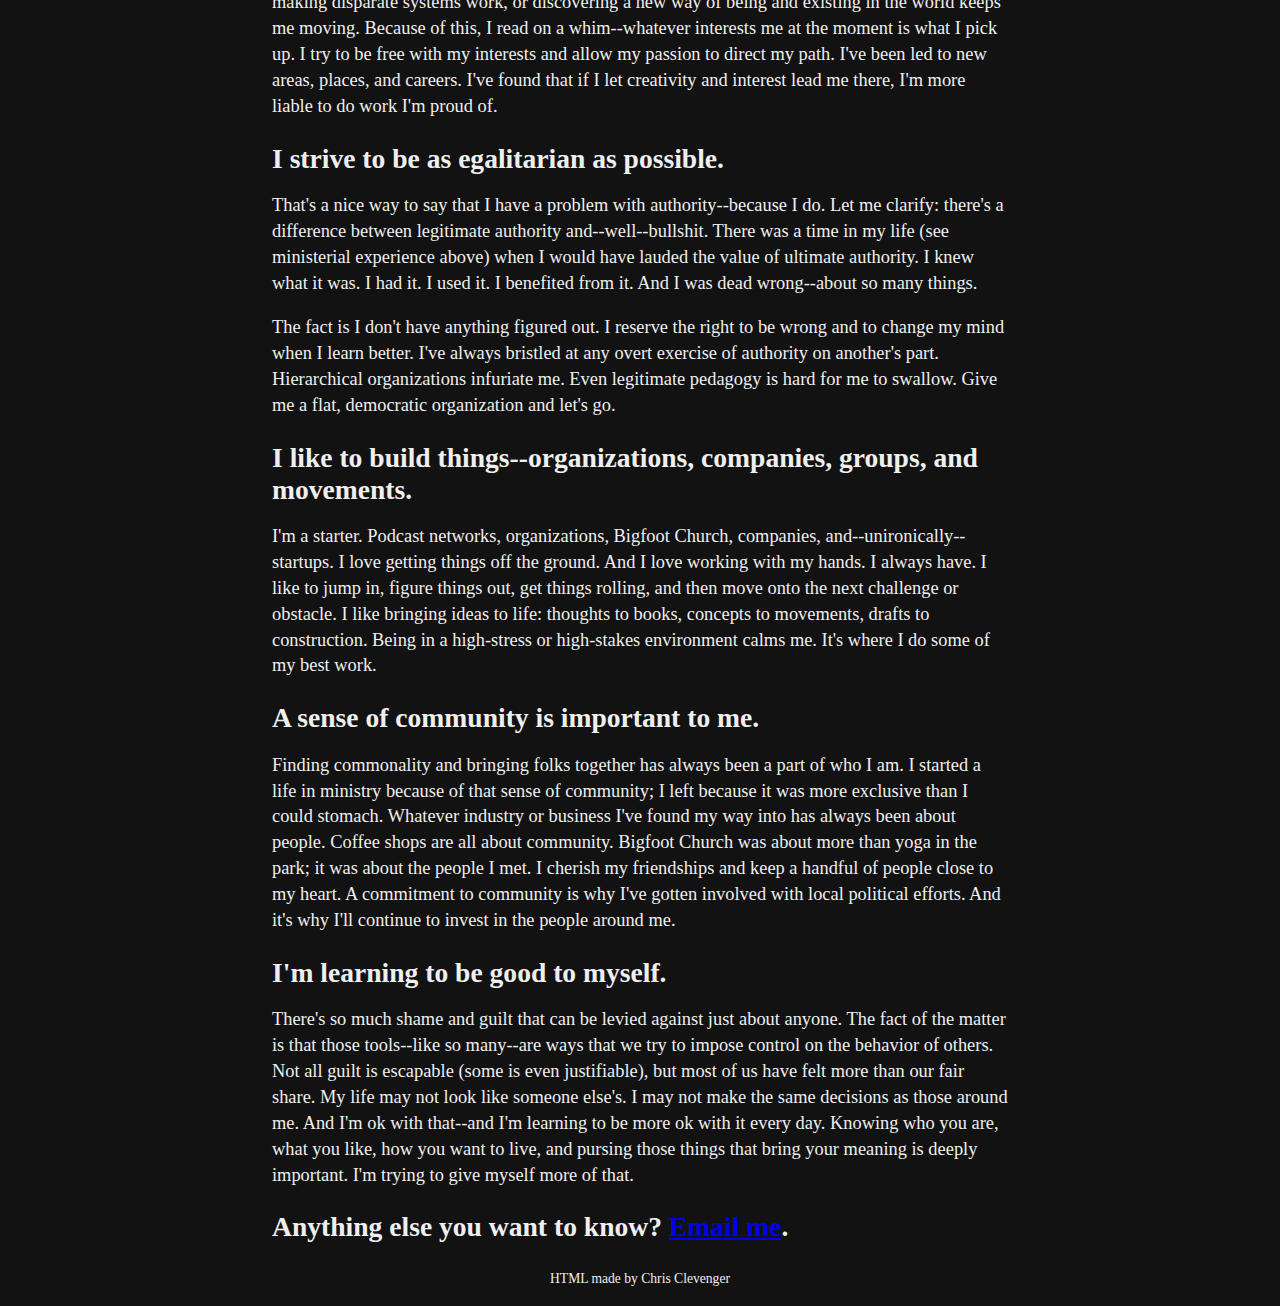
==== commit 8b60bdb6: "Simplified CSS and removed inline style in HTML" ====
--- a/about.html
+++ b/about.html
@@ -62,7 +62,7 @@
       <h2>Anything else you want to know? <a href="mailto:contact@chrisclevenger.com">Email me</a>.</h2>
       </article>
   </main>
-  <footer style="height:auto; background-color:#003e60;">
-    <p style="color:#ffffff; padding:20px; margin:0px; text-align:center;">HTML made by Chris Clevenger</p></footer>
+  <footer>
+    <p>HTML made by Chris Clevenger</p></footer>
   </body>
 </html>--- a/stylesheet.css
+++ b/stylesheet.css
@@ -1,4 +1,8 @@
-  
+  /* Format body*/ 
+  body {
+    color: #efefef; 
+    background-color: #121212; 
+  }
   /* Format navigation */
   nav {
     font-size: 1.15rem;
@@ -11,7 +15,6 @@
     margin: 0;
     padding: 0;
     overflow: hidden;
-    background-color: #003e60;  
     display: flex;
     justify-content: center;
     width:100%;
@@ -21,26 +24,28 @@
   }
   nav li a {
     display: block;
-    color: #ffffff;
+    color: #efefef;
     text-align: center;
     padding: 14px 16px;
     text-decoration: none;
   }
   nav li a:hover {
-    background-color: darkgrey
+    background-color: #4682B4;
   }
   nav .active {
     text-decoration: underline;
   }
-  /* Format Main */
+
+/* Format Main */
   main {
     display: flex;
+    margin: auto; 
+    max-width: 40em;
     min-height: 100vh;
     flex-direction: column;
     flex: 1;
     margin: 0 auto;
-    max-width: 50rem;
-    padding: 0 0.5rem;
+    padding: 0 1.618rem;
     overflow-x: hidden;
     word-break: break-word;
     overflow-wrap: break-word;
@@ -79,4 +84,11 @@
   .small {
     font-size: .8rem;
     color: grey;
+  }
+  /* Footer Format*/
+  footer {    
+    font-size: .85rem;
+    line-height: 2;
+    margin: auto;
+    text-align: center;
   }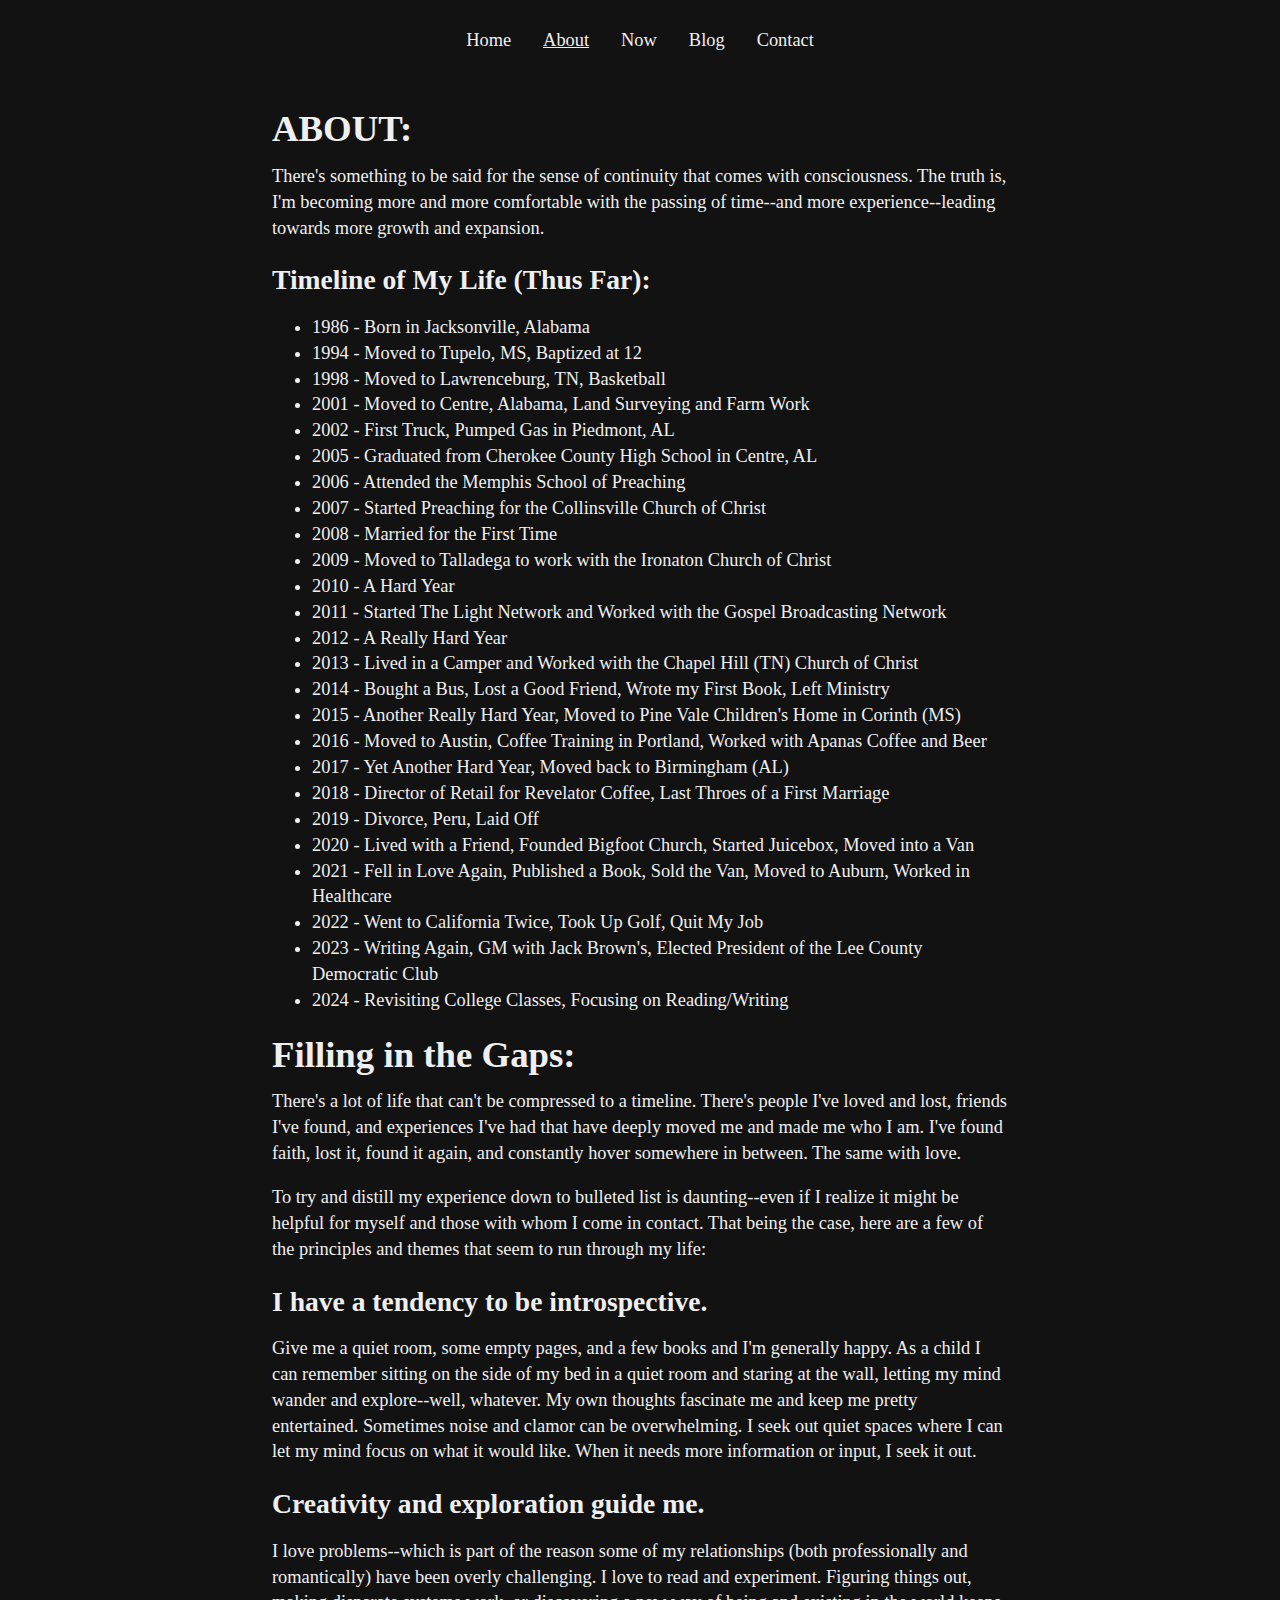
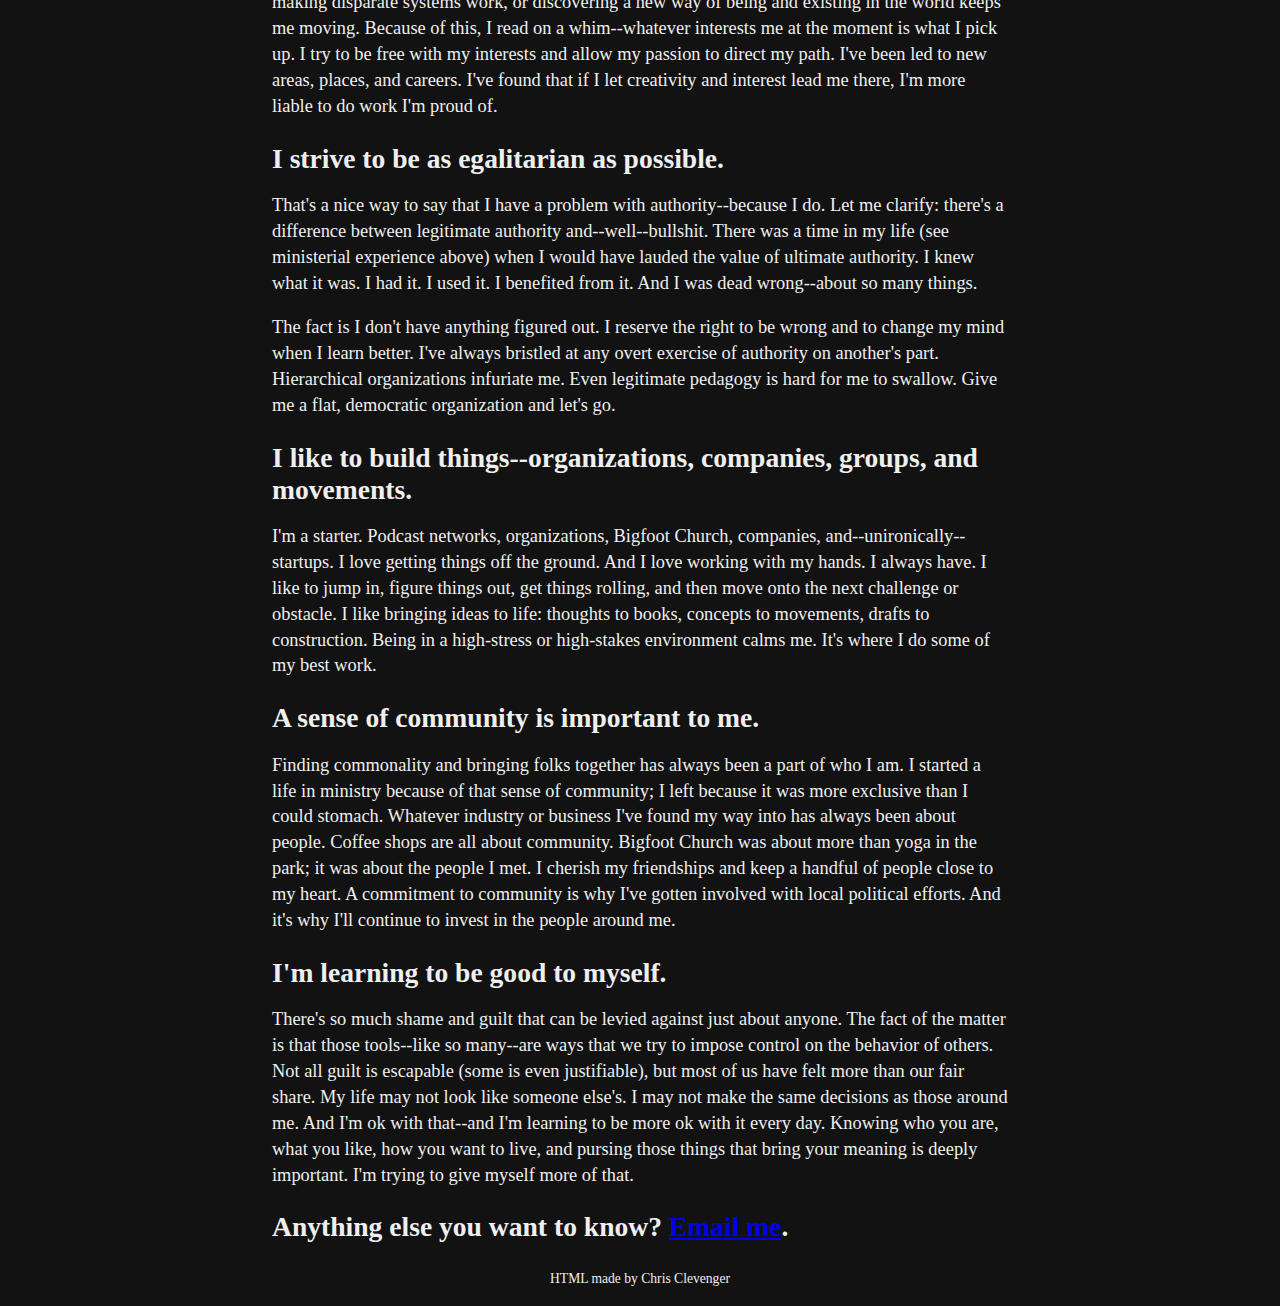
==== commit cef9f3ba: "Edited form CSS and added Form to Nav Bar" ====
--- a/about.html
+++ b/about.html
@@ -13,6 +13,7 @@
         <li><a href="about" class="active">About</a></li>
         <li><a href="now">Now</a></li>
         <li><a href="blog">Blog</a></li>
+        <li><a href="form">Contact</a></li>
       </ul>
     </nav>
   <main><article><H1>ABOUT:</H1>
--- a/stylesheet.css
+++ b/stylesheet.css
@@ -91,4 +91,33 @@
     line-height: 2;
     margin: auto;
     text-align: center;
+  }
+
+  /* Format Form */
+  form {
+    display: flex; 
+    flex-direction: column;
+    width: 80%; /* Adjusted width for smaller screens */
+    margin: 20px auto 0; 
+    font-size: 1.15rem;
+    line-height: 1.618rem;
+  }
+  
+  form input,
+  form textarea {
+    width: 100%; /* Adjusted to full width */
+    margin-bottom: 10px; 
+    padding: 5px; 
+    box-sizing: border-box; 
+  }
+  
+  form textarea {
+    height: 150px; /* Reduced height for better mobile experience */
+  }
+  
+  @media only screen and (min-width: 600px) {
+    /* Adjustments for larger screens */
+    form {
+      width: 500px; /* Your original width */
+    }
   }